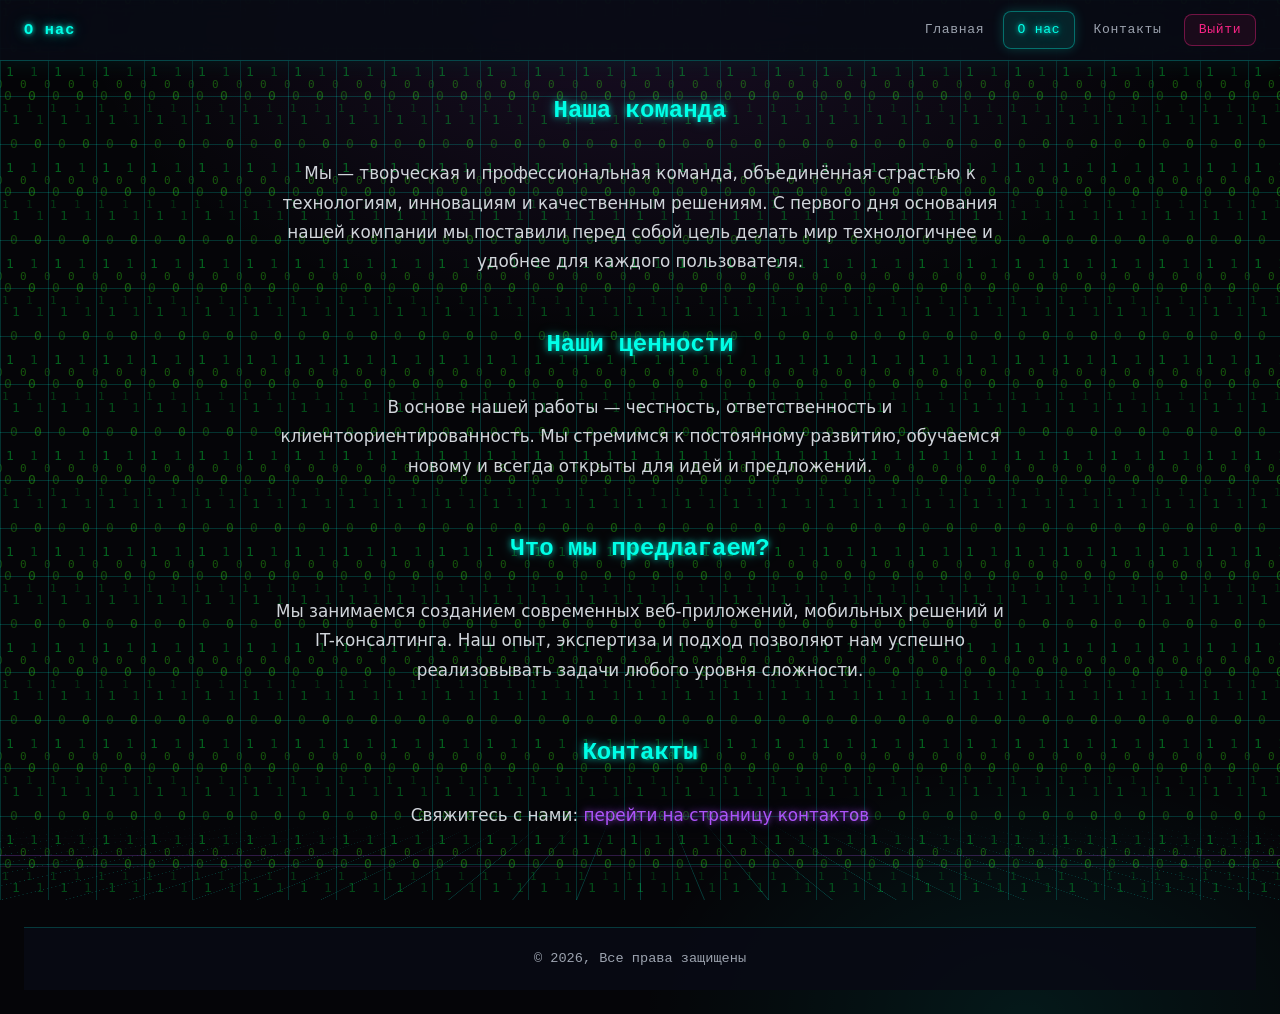
==== about.html @ e3a0846b "Initial commit" ====
<!DOCTYPE html>
<html lang="ru">
<head>
  <meta charset="UTF-8">
  <meta name="viewport" content="width=device-width, initial-scale=1.0">
  <meta name="color-scheme" content="dark">
  <title>О нас</title>
  <link rel="stylesheet" href="css/style.css">
</head>
<body class="page-about">
  <div class="cyber-grid" aria-hidden="true"></div>
  <div class="matrix-rain" aria-hidden="true"></div>
  <header class="site-header">
    <span class="site-header__title">О нас</span>
    <nav class="site-nav" aria-label="Основная навигация">
      <a href="index.html" class="site-nav__link">Главная</a>
      <a href="about.html" class="site-nav__link site-nav__link--active">О нас</a>
      <a href="contact.html" class="site-nav__link">Контакты</a>
      <button type="button" class="site-nav__logout" id="logoutBtn">Выйти</button>
    </nav>
  </header>
  <main class="page-container">
    <h2>Наша команда</h2>
    <p>
      Мы — творческая и профессиональная команда, объединённая страстью к технологиям, инновациям и качественным решениям. С первого дня основания нашей компании мы поставили перед собой цель делать мир технологичнее и удобнее для каждого пользователя.
    </p>
    <h2>Наши ценности</h2>
    <p>
      В основе нашей работы — честность, ответственность и клиентоориентированность. Мы стремимся к постоянному развитию, обучаемся новому и всегда открыты для идей и предложений.
    </p>
    <h2>Что мы предлагаем?</h2>
    <p>
      Мы занимаемся созданием современных веб-приложений, мобильных решений и IT-консалтинга. Наш опыт, экспертиза и подход позволяют нам успешно реализовывать задачи любого уровня сложности.
    </p>
    <h2>Контакты</h2>
    <p>
      Свяжитесь с нами: <a href="contact.html">перейти на страницу контактов</a>
    </p>
  </main>
  <footer class="site-footer">
    &copy; 2026, Все права защищены
  </footer>
  <script src="js/api.js"></script>
  <script src="js/logout.js"></script>
</body>
</html>
---- css/style.css ----
:root {
  --card-width: 420px;
  --matrix-green: #00ff41;
  --matrix-green-dim: #00cc33;
  --neon-cyan: #00ffe7;
  --neon-purple: #ad54fa;
  --neon-pink: #f72485;
  --neon-green: #36ff80;
  --bg-deep: #050508;
  --glow-cyan-sm: 0 0 6px rgba(0, 255, 231, 0.7), 0 0 14px rgba(0, 255, 231, 0.35);
  --glow-cyan-md: 0 0 8px rgba(0, 255, 231, 0.8), 0 0 20px rgba(0, 255, 231, 0.45), 0 0 40px rgba(0, 255, 231, 0.2);
  --glow-purple-sm: 0 0 6px rgba(173, 84, 250, 0.7), 0 0 14px rgba(173, 84, 250, 0.35);
  --glow-purple-md: 0 0 8px rgba(173, 84, 250, 0.8), 0 0 22px rgba(173, 84, 250, 0.45), 0 0 44px rgba(173, 84, 250, 0.2);
  --glow-card: 0 0 8px rgba(0, 255, 231, 0.35), 0 0 24px rgba(0, 255, 231, 0.2), 0 0 48px rgba(173, 84, 250, 0.15), inset 0 0 32px rgba(0, 255, 231, 0.04);
  --text-glow-cyan: 0 0 4px rgba(0, 255, 231, 0.9), 0 0 12px rgba(0, 255, 231, 0.6), 0 0 28px rgba(0, 255, 231, 0.3);
  --text-glow-purple: 0 0 4px rgba(173, 84, 250, 0.9), 0 0 12px rgba(173, 84, 250, 0.55), 0 0 24px rgba(173, 84, 250, 0.25);
}

*,
*::before,
*::after {
  box-sizing: border-box;
}

html {
  -webkit-text-size-adjust: 100%;
}

body {
  margin: 0;
  min-height: 100vh;
  min-height: 100dvh;
  font-family: system-ui, -apple-system, "Segoe UI", Roboto, sans-serif;
  font-size: 1rem;
  line-height: 1.6;
  color: #d1d5db;
  background:
    radial-gradient(ellipse 80% 60% at 50% 0%, rgba(173, 84, 250, 0.12) 0%, transparent 55%),
    radial-gradient(ellipse 60% 50% at 80% 100%, rgba(0, 255, 231, 0.08) 0%, transparent 50%),
    var(--bg-deep);
  display: flex;
  align-items: center;
  justify-content: center;
  padding: 1.5rem;
  position: relative;
  overflow-x: hidden;
}

/* Cyber grid layers — above background, below matrix rain */
.cyber-grid {
  position: fixed;
  inset: 0;
  z-index: 2;
  pointer-events: none;
  overflow: hidden;
}

/* Full-screen flat grid with pulse */
.cyber-grid::before {
  content: "";
  position: absolute;
  inset: 0;
  background-image:
    linear-gradient(rgba(0, 255, 231, 0.18) 1px, transparent 1px),
    linear-gradient(90deg, rgba(0, 255, 231, 0.18) 1px, transparent 1px);
  background-size: 48px 48px;
  animation: cyber-grid-pulse 4s ease-in-out infinite alternate;
}

/* Perspective horizon grid with scroll */
.cyber-grid::after {
  content: "";
  position: absolute;
  left: -50%;
  width: 200%;
  bottom: 0;
  height: 58%;
  background-image:
    linear-gradient(rgba(173, 84, 250, 0.35) 1px, transparent 1px),
    linear-gradient(90deg, rgba(0, 255, 231, 0.28) 1px, transparent 1px);
  background-size: 64px 64px;
  transform: perspective(480px) rotateX(72deg);
  transform-origin: center bottom;
  animation: cyber-grid-scroll 3.5s linear infinite;
  opacity: 0.75;
  mask-image: linear-gradient(to top, black 0%, black 35%, transparent 90%);
  -webkit-mask-image: linear-gradient(to top, black 0%, black 35%, transparent 90%);
}

@keyframes cyber-grid-scroll {
  from { background-position: 0 0, 0 0; }
  to { background-position: 0 64px, 0 64px; }
}

@keyframes cyber-grid-pulse {
  from { opacity: 0.35; }
  to { opacity: 0.85; }
}

@keyframes neon-pulse {
  0%, 100% {
    box-shadow:
      0 0 8px rgba(0, 255, 231, 0.35),
      0 0 24px rgba(0, 255, 231, 0.18),
      0 0 48px rgba(173, 84, 250, 0.12);
    border-color: rgba(0, 255, 231, 0.35);
  }
  50% {
    box-shadow:
      0 0 16px rgba(0, 255, 231, 0.75),
      0 0 40px rgba(0, 255, 231, 0.45),
      0 0 80px rgba(173, 84, 250, 0.35),
      0 0 120px rgba(0, 255, 231, 0.15);
    border-color: rgba(0, 255, 231, 0.75);
  }
}

@keyframes card-outer-glow {
  0%, 100% {
    opacity: 0.4;
    transform: scale(1);
    box-shadow:
      0 0 20px rgba(0, 255, 231, 0.35),
      0 0 50px rgba(173, 84, 250, 0.2);
  }
  50% {
    opacity: 1;
    transform: scale(1.02);
    box-shadow:
      0 0 35px rgba(0, 255, 231, 0.7),
      0 0 70px rgba(173, 84, 250, 0.45),
      0 0 100px rgba(0, 255, 231, 0.2);
  }
}

.matrix-rain {
  position: fixed;
  inset: 0;
  z-index: 1;
  pointer-events: none;
  overflow: hidden;
  background: transparent;
}

.matrix-rain::before,
.matrix-rain::after {
  content: "";
  position: absolute;
  left: 0;
  right: 0;
  top: -100%;
  height: 200%;
  background-image: url("data:image/svg+xml,%3Csvg xmlns='http://www.w3.org/2000/svg' width='48' height='96' viewBox='0 0 48 96'%3E%3Ctext x='6' y='16' fill='%2300ff41' font-family='Consolas,monospace' font-size='13' opacity='.95'%3E1%3C/text%3E%3Ctext x='28' y='40' fill='%2339ff14' font-family='Consolas,monospace' font-size='13' opacity='.92'%3E0%3C/text%3E%3Ctext x='12' y='64' fill='%2300ff41' font-family='Consolas,monospace' font-size='13' opacity='.75'%3E1%3C/text%3E%3Ctext x='34' y='88' fill='%2339ff14' font-family='Consolas,monospace' font-size='13' opacity='.88'%3E0%3C/text%3E%3Ctext x='20' y='28' fill='%2339ff14' font-family='Consolas,monospace' font-size='11' opacity='.85'%3E0%3C/text%3E%3Ctext x='2' y='52' fill='%2300ff41' font-family='Consolas,monospace' font-size='11' opacity='.55'%3E1%3C/text%3E%3C/svg%3E");
  background-size: 48px 96px;
  animation: matrix-fall 8.5s linear infinite;
  opacity: 0.38;
}

.matrix-rain::after {
  animation-duration: 12.5s;
  animation-delay: -4s;
  opacity: 0.28;
  background-position-x: 24px;
}

@keyframes matrix-fall {
  from { transform: translateY(0); }
  to { transform: translateY(50%); }
}

main {
  position: relative;
  z-index: 3;
  display: flex;
  flex-direction: column;
  align-items: center;
  width: 100%;
  max-width: var(--card-width);
  margin: 0 auto;
  padding: 0;
  background: transparent;
  box-shadow: none;
  text-align: center;
}

.hacker-card,
.aliases-card {
  width: 100%;
  max-width: var(--card-width);
}

.hacker-card {
  background: linear-gradient(145deg, rgba(35, 36, 61, 0.92) 0%, rgba(13, 13, 18, 0.95) 100%);
  border: 1px solid rgba(0, 255, 231, 0.35);
  border-radius: 1.5rem;
  padding: 2.5rem 2rem 2rem;
  text-align: center;
  position: relative;
  isolation: isolate;
  animation: neon-pulse 3.5s ease-in-out infinite;
  backdrop-filter: blur(6px);
}

.hacker-card::after {
  content: "";
  position: absolute;
  inset: -8px;
  border-radius: inherit;
  z-index: -1;
  pointer-events: none;
  animation: card-outer-glow 3.5s ease-in-out infinite;
}

.hacker-card::before {
  content: "";
  position: absolute;
  inset: -1px;
  border-radius: inherit;
  padding: 1px;
  background: linear-gradient(135deg, rgba(0, 255, 231, 0.5), rgba(173, 84, 250, 0.4), rgba(247, 36, 133, 0.3));
  mask: linear-gradient(#fff 0 0) content-box, linear-gradient(#fff 0 0);
  mask-composite: exclude;
  -webkit-mask-composite: xor;
  pointer-events: none;
  opacity: 0.7;
}

.hacker-avatar {
  width: 94px;
  height: 94px;
  border-radius: 50%;
  margin: 0 auto 1.25rem;
  background: linear-gradient(135deg, #00ffea 41%, #9574f3 88%);
  display: flex;
  align-items: center;
  justify-content: center;
  box-shadow:
    0 0 0 3px #18181b,
    0 0 16px 6px rgba(0, 255, 231, 0.55),
    0 0 32px 8px rgba(173, 84, 250, 0.35);
}

.hacker-avatar svg {
  width: 66px;
  height: 66px;
  fill: #18181b;
  filter: drop-shadow(0 0 10px #0ff) drop-shadow(0 0 10px #a259f7);
}

.hacker-nick {
  color: var(--neon-cyan);
  text-shadow: var(--text-glow-cyan);
  font-size: 2rem;
  font-family: "Fira Mono", monospace;
  font-weight: 700;
  letter-spacing: 0.05em;
  margin-bottom: 0.25em;
}

.hacker-desc {
  color: #d1d5db;
  background: rgba(10, 12, 24, 0.55);
  margin-bottom: 1.7em;
  font-size: 1.07rem;
  padding: 0.7em 1em;
  border-radius: 0.7em;
  border: 1px solid rgba(0, 255, 231, 0.15);
  box-shadow:
    inset 0 0 24px rgba(0, 255, 231, 0.06),
    0 0 12px rgba(173, 84, 250, 0.12);
  font-family: "JetBrains Mono", "Fira Mono", monospace;
}

.hacker-desc b {
  color: var(--neon-cyan);
  text-shadow: var(--glow-cyan-sm);
}

.hacker-desc code {
  font-family: ui-monospace, "Cascadia Code", "Segoe UI Mono", monospace;
  font-size: 0.9em;
  padding: 0.15em 0.4em;
  background: rgba(0, 255, 231, 0.08);
  border: 1px solid rgba(0, 255, 231, 0.25);
  border-radius: 0.25rem;
  color: var(--neon-cyan);
  text-shadow: var(--glow-cyan-sm);
  box-shadow: 0 0 8px rgba(0, 255, 231, 0.15);
}

.hack-btn {
  text-transform: uppercase;
  font-family: "JetBrains Mono", "Fira Mono", monospace;
  font-size: 1rem;
  letter-spacing: 0.08em;
  padding: 0.85em 2.2em;
  background: linear-gradient(90deg, #00ffe7 0%, #ad54fa 80%);
  color: #14172b;
  border: 1px solid rgba(0, 255, 231, 0.5);
  border-radius: 1.5em;
  font-weight: 700;
  box-shadow:
    0 0 12px rgba(0, 255, 231, 0.55),
    0 0 24px rgba(173, 84, 250, 0.35),
    inset 0 0 12px rgba(255, 255, 255, 0.15);
  cursor: pointer;
  transition: transform 0.1s cubic-bezier(0.5, 1.7, 0.4, 1), box-shadow 0.22s;
  outline: none;
  text-shadow: 0 0 4px rgba(255, 255, 255, 0.4);
}

.hack-btn:hover {
  box-shadow:
    0 0 18px rgba(0, 255, 231, 0.7),
    0 0 36px rgba(173, 84, 250, 0.45),
    inset 0 0 16px rgba(255, 255, 255, 0.2);
}

.hack-btn:active {
  transform: scale(0.96);
  box-shadow:
    0 0 24px rgba(0, 255, 231, 0.85),
    0 0 40px rgba(173, 84, 250, 0.5);
}

.hack-btn.hacked {
  background: linear-gradient(90deg, #36ff80 0%, #00c264 80%);
  color: #fff;
  border-color: rgba(54, 255, 128, 0.6);
  box-shadow:
    0 0 14px rgba(54, 255, 128, 0.55),
    0 0 28px rgba(0, 194, 100, 0.35);
  text-shadow: 0 0 8px rgba(255, 255, 255, 0.5);
}

#aliases-list {
  width: 100%;
  max-width: var(--card-width);
  margin-top: 2em;
  opacity: 0;
  transition: opacity 0.7s cubic-bezier(0.39, 0.58, 0.57, 1);
  pointer-events: none;
  will-change: opacity;
}

.aliases-card {
  background: rgba(22, 24, 40, 0.9);
  border: 1px solid rgba(173, 84, 250, 0.35);
  border-radius: 1em;
  padding: 1.5em 1.4em;
  box-shadow:
    var(--glow-purple-sm),
    inset 0 0 24px rgba(173, 84, 250, 0.06);
  backdrop-filter: blur(6px);
}

.aliases-card__title {
  font-weight: 700;
  color: var(--neon-cyan);
  font-size: 1.13em;
  margin-bottom: 0.65em;
  letter-spacing: 0.06em;
  text-align: center;
  text-shadow: var(--text-glow-cyan);
}

.aliases-card__list {
  margin: 0;
  padding: 0;
  list-style: none;
}

.aliases-card__item {
  color: var(--neon-purple);
  background: rgba(10, 12, 24, 0.7);
  margin: 0 0 0.6em;
  padding: 0.55em 1.2em;
  border-radius: 0.8em;
  border: 1px solid rgba(173, 84, 250, 0.25);
  font-family: "JetBrains Mono", "Fira Mono", "Consolas", monospace;
  font-size: 1em;
  box-shadow: 0 0 10px rgba(173, 84, 250, 0.15);
  text-shadow: var(--glow-purple-sm);
  letter-spacing: 0.04em;
}

.aliases-card__item:last-child {
  margin-bottom: 0;
}

@keyframes fade-in-up {
  from {
    opacity: 0;
    transform: translateY(1.25rem);
  }
  to {
    opacity: 1;
    transform: translateY(0);
  }
}

.news-feed {
  width: 100%;
  max-width: var(--card-width);
  margin-top: 2rem;
  text-align: left;
}

.news-feed__title {
  margin: 0 0 1rem;
  font-family: "Fira Mono", "JetBrains Mono", monospace;
  font-size: 1.05rem;
  font-weight: 700;
  letter-spacing: 0.12em;
  text-transform: uppercase;
  text-align: center;
  color: var(--neon-cyan);
  text-shadow: var(--text-glow-cyan);
}

.news-feed__status {
  margin: 0;
  padding: 0.85rem 1rem;
  text-align: center;
  font-family: "JetBrains Mono", "Fira Mono", monospace;
  font-size: 0.9rem;
  color: #9ca3af;
  background: rgba(10, 12, 24, 0.7);
  border: 1px solid rgba(0, 255, 231, 0.18);
  border-radius: 0.8rem;
}

.news-feed--error .news-feed__status {
  color: #f87171;
  border-color: rgba(247, 36, 133, 0.35);
}

.news-feed:not(.news-feed--loading):not(.news-feed--error) .news-feed__status {
  display: none;
}

.news-feed__list {
  display: flex;
  flex-direction: column;
  gap: 0.85rem;
  margin: 0;
  padding: 0;
}

.news-card {
  display: flex;
  flex-direction: column;
  gap: 0.65rem;
  padding: 1.1rem 1.15rem 1rem;
  background: linear-gradient(145deg, rgba(35, 36, 61, 0.92) 0%, rgba(13, 13, 18, 0.95) 100%);
  border: 1px solid rgba(0, 255, 231, 0.28);
  border-radius: 1rem;
  box-shadow:
    var(--glow-cyan-sm),
    inset 0 0 24px rgba(0, 255, 231, 0.04);
  backdrop-filter: blur(6px);
  opacity: 0;
  animation: fade-in-up 0.55s ease-out both;
  animation-delay: var(--news-card-delay, 0ms);
  transition: border-color 0.2s ease, box-shadow 0.2s ease, transform 0.2s ease;
}

.news-card:hover {
  border-color: rgba(173, 84, 250, 0.55);
  box-shadow:
    var(--glow-purple-sm),
    0 0 20px rgba(0, 255, 231, 0.18);
  transform: translateY(-2px);
}

.news-card__title {
  margin: 0;
  font-family: "JetBrains Mono", "Fira Mono", monospace;
  font-size: 0.98rem;
  font-weight: 600;
  line-height: 1.45;
  color: #e5e7eb;
  text-shadow: 0 0 8px rgba(0, 255, 231, 0.2);
}

.news-card__link {
  align-self: flex-start;
  font-family: "JetBrains Mono", "Fira Mono", monospace;
  font-size: 0.82rem;
  letter-spacing: 0.04em;
  color: var(--neon-purple);
  text-decoration: none;
  text-shadow: var(--glow-purple-sm);
  border-bottom: 1px solid rgba(173, 84, 250, 0.45);
  transition: color 0.15s ease, border-color 0.15s ease;
}

.news-card__link:hover {
  color: var(--neon-cyan);
  border-bottom-color: rgba(0, 255, 231, 0.6);
  text-shadow: var(--text-glow-cyan);
}

:focus-visible {
  outline: 2px solid #00ff41;
  outline-offset: 2px;
}

/* Site header & navigation */
.site-header {
  position: fixed;
  top: 0;
  left: 0;
  right: 0;
  z-index: 10;
  display: flex;
  align-items: center;
  justify-content: space-between;
  gap: 1rem;
  padding: 0.7rem 1.5rem;
  background: rgba(8, 10, 20, 0.9);
  border-bottom: 1px solid rgba(0, 255, 231, 0.25);
  box-shadow: 0 0 20px rgba(0, 255, 231, 0.1), 0 4px 24px rgba(0, 0, 0, 0.4);
  backdrop-filter: blur(12px);
  font-family: "JetBrains Mono", "Fira Mono", monospace;
}

.site-header__title {
  color: var(--neon-cyan);
  font-size: 0.95rem;
  font-weight: 700;
  letter-spacing: 0.08em;
  text-shadow: var(--text-glow-cyan);
  white-space: nowrap;
}

.site-header__brand {
  display: flex;
  align-items: center;
  gap: 0.75rem;
  min-width: 0;
}

.site-header__user {
  color: var(--neon-purple);
  font-size: 0.95rem;
  font-weight: 700;
  letter-spacing: 0.08em;
  text-shadow: var(--glow-purple-sm);
  white-space: nowrap;
  overflow: hidden;
  text-overflow: ellipsis;
  max-width: 12rem;
  padding: 0.2rem 0.55rem;
  border: 1px solid rgba(173, 84, 250, 0.35);
  border-radius: 999px;
  background: rgba(173, 84, 250, 0.08);
}

.site-header__user::before {
  content: "@";
  color: inherit;
  font: inherit;
  margin-right: 0.1rem;
}

.site-nav {
  display: flex;
  align-items: center;
  gap: 0.25rem;
  flex-wrap: wrap;
}

.site-nav__link {
  color: #9ca3af;
  text-decoration: none;
  padding: 0.45rem 0.85rem;
  border-radius: 0.5rem;
  border: 1px solid transparent;
  font-size: 0.82rem;
  letter-spacing: 0.05em;
  transition: color 0.2s ease, background 0.2s ease, border-color 0.2s ease, box-shadow 0.2s ease;
}

.site-nav__link:hover {
  color: var(--neon-cyan);
  text-shadow: var(--glow-cyan-sm);
}

.site-nav__link--active {
  color: var(--neon-cyan);
  background: rgba(0, 255, 231, 0.1);
  border-color: rgba(0, 255, 231, 0.35);
  text-shadow: var(--text-glow-cyan);
  box-shadow: 0 0 12px rgba(0, 255, 231, 0.2);
}

.site-nav__logout {
  margin-left: 0.25rem;
  padding: 0.45rem 0.85rem;
  border-radius: 0.5rem;
  border: 1px solid rgba(247, 36, 133, 0.4);
  background: rgba(247, 36, 133, 0.08);
  color: var(--neon-pink);
  font-family: inherit;
  font-size: 0.82rem;
  letter-spacing: 0.05em;
  cursor: pointer;
  transition: color 0.2s ease, background 0.2s ease, border-color 0.2s ease, box-shadow 0.2s ease;
}

.site-nav__logout:hover {
  color: #fff;
  background: rgba(247, 36, 133, 0.2);
  border-color: rgba(247, 36, 133, 0.65);
  box-shadow: 0 0 12px rgba(247, 36, 133, 0.35);
}

.site-nav__logout:disabled {
  opacity: 0.6;
  cursor: wait;
}

/* About & content pages */
body.page-about,
body.page-contact,
body.page-login {
  display: block;
  padding-top: 3.75rem;
}

.page-login__main {
  position: relative;
  z-index: 3;
  display: flex;
  align-items: center;
  justify-content: center;
  min-height: calc(100vh - 3.75rem);
  min-height: calc(100dvh - 3.75rem);
  padding: 2rem 1.5rem 3rem;
}

.login-form {
  width: 100%;
  max-width: var(--card-width);
  background: linear-gradient(145deg, rgba(35, 36, 61, 0.92) 0%, rgba(13, 13, 18, 0.95) 100%);
  border: 1px solid rgba(0, 255, 231, 0.35);
  border-radius: 1.5rem;
  padding: 2.25rem 2rem 2rem;
  text-align: center;
  position: relative;
  isolation: isolate;
  animation: neon-pulse 3.5s ease-in-out infinite;
  backdrop-filter: blur(6px);
  box-shadow: var(--glow-card);
}

.login-form::before {
  content: "";
  position: absolute;
  inset: -1px;
  border-radius: inherit;
  padding: 1px;
  background: linear-gradient(135deg, rgba(0, 255, 231, 0.5), rgba(173, 84, 250, 0.4), rgba(247, 36, 133, 0.3));
  mask: linear-gradient(#fff 0 0) content-box, linear-gradient(#fff 0 0);
  mask-composite: exclude;
  -webkit-mask-composite: xor;
  pointer-events: none;
  opacity: 0.7;
}

.login-form__title {
  margin: 0 0 0.5rem;
  color: var(--neon-cyan);
  font-family: "JetBrains Mono", "Fira Mono", monospace;
  font-size: 1.65rem;
  font-weight: 700;
  letter-spacing: 0.06em;
  text-shadow: var(--text-glow-cyan);
  text-transform: uppercase;
}

.login-form__hint {
  margin: 0 0 1.25rem;
  color: #9ca3af;
  font-size: 0.92rem;
  line-height: 1.5;
}

.login-form__tabs {
  display: flex;
  gap: 0.5rem;
  margin-bottom: 1rem;
}

.login-form__tab {
  flex: 1;
  padding: 0.55rem 0.75rem;
  border-radius: 0.55rem;
  border: 1px solid rgba(0, 255, 231, 0.25);
  background: rgba(10, 12, 24, 0.65);
  color: #9ca3af;
  font-family: "JetBrains Mono", "Fira Mono", monospace;
  font-size: 0.8rem;
  letter-spacing: 0.06em;
  text-transform: uppercase;
  cursor: pointer;
  transition: color 0.2s ease, border-color 0.2s ease, box-shadow 0.2s ease;
}

.login-form__tab:hover {
  color: var(--neon-cyan);
}

.login-form__tab--active {
  color: var(--neon-cyan);
  border-color: rgba(0, 255, 231, 0.55);
  box-shadow: var(--glow-cyan-sm);
  text-shadow: var(--glow-cyan-sm);
}

.login-form__body--hidden {
  display: none;
}

.login-form__body {
  display: flex;
  flex-direction: column;
  gap: 1.1rem;
  text-align: left;
}

.login-form__field {
  display: flex;
  flex-direction: column;
  gap: 0.45rem;
}

.login-form__label {
  color: var(--neon-purple);
  font-family: "JetBrains Mono", "Fira Mono", monospace;
  font-size: 0.78rem;
  letter-spacing: 0.08em;
  text-transform: uppercase;
  text-shadow: var(--glow-purple-sm);
}

.login-form__input {
  width: 100%;
  padding: 0.75rem 0.9rem;
  border: 1px solid rgba(0, 255, 231, 0.3);
  border-radius: 0.65rem;
  background: rgba(10, 12, 24, 0.75);
  color: #e5e7eb;
  font-family: "JetBrains Mono", "Fira Mono", monospace;
  font-size: 0.95rem;
  outline: none;
  transition: border-color 0.2s ease, box-shadow 0.2s ease;
}

.login-form__input::placeholder {
  color: #6b7280;
}

.login-form__input:focus {
  border-color: rgba(0, 255, 231, 0.65);
  box-shadow: 0 0 0 2px rgba(0, 255, 231, 0.15), var(--glow-cyan-sm);
}

.login-form__error {
  margin: 0;
  color: var(--neon-pink);
  font-family: "JetBrains Mono", "Fira Mono", monospace;
  font-size: 0.88rem;
  text-align: center;
  text-shadow: 0 0 8px rgba(247, 36, 133, 0.65);
}

.login-form__submit {
  width: 100%;
  margin-top: 0.35rem;
}

.login-form__submit:disabled {
  opacity: 0.65;
  cursor: wait;
}

.page-container {
  position: relative;
  z-index: 3;
  max-width: 800px;
  width: 100%;
  margin: 0 auto;
  padding: 2rem 1.5rem 3rem;
}

.page-container h2 {
  color: var(--neon-cyan);
  font-family: "JetBrains Mono", "Fira Mono", monospace;
  font-size: 1.5rem;
  margin-top: 2rem;
  margin-bottom: 0.75rem;
  text-shadow: var(--glow-cyan-sm);
}

.page-container h2:first-child {
  margin-top: 0;
}

.page-container p {
  font-size: 1.05rem;
  line-height: 1.75;
  color: #d1d5db;
}

.page-container a {
  color: var(--neon-purple);
  text-shadow: var(--glow-purple-sm);
  text-decoration: none;
  transition: color 0.2s ease;
}

.page-container a:hover {
  color: var(--neon-cyan);
}

.site-footer {
  position: relative;
  z-index: 3;
  margin-top: 2rem;
  padding: 1.25rem 1.5rem;
  background: rgba(8, 10, 20, 0.9);
  border-top: 1px solid rgba(0, 255, 231, 0.2);
  color: #9ca3af;
  text-align: center;
  font-size: 0.85rem;
  font-family: "JetBrains Mono", "Fira Mono", monospace;
}

.weather-widget {
  position: fixed;
  top: 3.75rem;
  right: 1.25rem;
  z-index: 10;
  display: flex;
  align-items: center;
  gap: 0.65rem;
  padding: 0.65rem 1rem;
  background: rgba(10, 12, 24, 0.88);
  border: 1px solid rgba(0, 255, 231, 0.4);
  border-radius: 1rem;
  box-shadow: var(--glow-cyan-md);
  backdrop-filter: blur(10px);
  font-family: "JetBrains Mono", "Fira Mono", monospace;
  pointer-events: auto;
  cursor: default;
  user-select: none;
}

.weather-widget::after {
  content: attr(data-tooltip);
  position: absolute;
  top: calc(100% + 0.55rem);
  right: 0;
  width: max-content;
  max-width: 14rem;
  padding: 0.45rem 0.7rem;
  background: rgba(24, 24, 27, 0.95);
  border: 1px solid rgba(0, 255, 231, 0.4);
  border-radius: 0.5rem;
  color: #00ffe7;
  font-size: 0.7rem;
  font-weight: 400;
  line-height: 1.35;
  letter-spacing: 0.02em;
  text-transform: none;
  text-shadow: 0 0 8px rgba(0, 255, 231, 0.5);
  box-shadow: 0 4px 14px rgba(0, 0, 0, 0.45), 0 0 10px rgba(0, 255, 231, 0.15);
  opacity: 0;
  visibility: hidden;
  transform: translateY(-4px);
  transition: opacity 0.2s ease, transform 0.2s ease, visibility 0.2s ease;
  pointer-events: none;
}

.weather-widget:hover::after,
.weather-widget:focus-visible::after {
  opacity: 1;
  visibility: visible;
  transform: translateY(0);
}

.weather-widget__icon {
  font-size: 1.35rem;
  line-height: 1;
  filter: drop-shadow(0 0 6px rgba(0, 255, 231, 0.6));
}

.weather-widget__info {
  display: flex;
  flex-direction: column;
  align-items: flex-start;
  gap: 0.1rem;
}

.weather-widget__temp {
  color: var(--neon-cyan);
  font-size: 1.25rem;
  font-weight: 700;
  text-shadow: var(--text-glow-cyan);
  line-height: 1.2;
}

.weather-widget__city {
  color: #9ca3af;
  font-size: 0.7rem;
  letter-spacing: 0.06em;
  text-transform: uppercase;
}

.weather-widget--loading .weather-widget__temp {
  color: #6b7280;
  text-shadow: none;
}

.weather-widget--error .weather-widget__temp {
  color: #f87171;
  font-size: 0.85rem;
  text-shadow: none;
}

@media (max-width: 500px) {
  :root {
    --card-width: min(96vw, 420px);
  }

  body {
    padding: 1rem;
  }

  .site-header {
    padding: 0.55rem 0.75rem;
    flex-wrap: wrap;
  }

  .site-header__title {
    font-size: 0.8rem;
  }

  .site-nav__link {
    padding: 0.35rem 0.6rem;
    font-size: 0.75rem;
  }

  .weather-widget {
    top: 3.75rem;
    right: 0.75rem;
    padding: 0.5rem 0.75rem;
  }

  .weather-widget__temp {
    font-size: 1.1rem;
  }
}

/* Chat widget */
.chat-widget {
  position: fixed;
  bottom: 1.25rem;
  right: 1.25rem;
  z-index: 10;
  font-family: "JetBrains Mono", "Fira Mono", monospace;
}

.chat-toggle {
  width: 3.25rem;
  height: 3.25rem;
  border-radius: 50%;
  border: 1px solid rgba(0, 255, 231, 0.45);
  background: linear-gradient(135deg, #23243d 0%, #18181b 100%);
  color: #00ffe7;
  cursor: pointer;
  display: flex;
  align-items: center;
  justify-content: center;
  box-shadow: 0 0 16px rgba(0, 255, 231, 0.35), 0 4px 20px rgba(0, 0, 0, 0.5);
  transition: transform 0.15s ease, box-shadow 0.2s ease, opacity 0.2s ease, visibility 0.2s ease;
}

.chat-toggle:hover {
  box-shadow: 0 0 22px rgba(0, 255, 231, 0.55), 0 4px 24px rgba(173, 84, 250, 0.3);
  transform: scale(1.05);
}

.chat-toggle:active {
  transform: scale(0.96);
}

.chat-toggle--hidden {
  opacity: 0;
  visibility: hidden;
  pointer-events: none;
}

.chat-panel {
  position: absolute;
  bottom: 0;
  right: 0;
  width: 320px;
  max-height: 420px;
  display: flex;
  flex-direction: column;
  background: rgba(8, 10, 20, 0.94);
  border: 1px solid rgba(0, 255, 231, 0.4);
  border-radius: 1rem;
  box-shadow: var(--glow-cyan-md), 0 8px 32px rgba(0, 0, 0, 0.6);
  backdrop-filter: blur(14px);
  opacity: 0;
  visibility: hidden;
  transform: translateY(12px) scale(0.96);
  transform-origin: bottom right;
  transition: opacity 0.25s ease, transform 0.25s ease, visibility 0.25s ease;
  pointer-events: none;
}

.chat-panel--open {
  opacity: 1;
  visibility: visible;
  transform: translateY(0) scale(1);
  pointer-events: auto;
}

.chat-panel__header {
  display: flex;
  align-items: center;
  gap: 0.5rem;
  padding: 0.75rem 1rem;
  border-bottom: 1px solid rgba(0, 255, 231, 0.2);
  background: rgba(35, 36, 61, 0.6);
  border-radius: 1rem 1rem 0 0;
}

.chat-panel__title {
  color: var(--neon-cyan);
  font-weight: 700;
  font-size: 0.9rem;
  text-shadow: var(--text-glow-cyan);
}

.chat-panel__status {
  color: var(--neon-green);
  font-size: 0.65rem;
  letter-spacing: 0.08em;
  text-transform: uppercase;
  padding: 0.15rem 0.45rem;
  background: rgba(54, 255, 128, 0.1);
  border-radius: 0.35rem;
  border: 1px solid rgba(54, 255, 128, 0.4);
  text-shadow: 0 0 8px rgba(54, 255, 128, 0.6);
  box-shadow: 0 0 10px rgba(54, 255, 128, 0.2);
}

.chat-panel__close {
  margin-left: auto;
  width: 1.75rem;
  height: 1.75rem;
  border: none;
  border-radius: 0.4rem;
  background: transparent;
  color: #9ca3af;
  font-size: 1.25rem;
  line-height: 1;
  cursor: pointer;
  transition: color 0.15s ease, background 0.15s ease;
}

.chat-panel__close:hover {
  color: #f87171;
  background: rgba(248, 113, 113, 0.12);
}

.chat-panel__messages {
  flex: 1;
  min-height: 200px;
  max-height: 280px;
  overflow-y: auto;
  padding: 0.75rem;
  display: flex;
  flex-direction: column;
  gap: 0.5rem;
}

.chat-panel__messages::-webkit-scrollbar {
  width: 4px;
}

.chat-panel__messages::-webkit-scrollbar-thumb {
  background: rgba(0, 255, 231, 0.3);
  border-radius: 2px;
}

.chat-message {
  max-width: 88%;
  padding: 0.5rem 0.75rem;
  border-radius: 0.75rem;
  font-size: 0.8rem;
  line-height: 1.45;
  word-wrap: break-word;
  transform-origin: bottom;
}

.chat-message--user {
  align-self: flex-end;
  margin-left: auto;
  background: rgba(54, 255, 128, 0.22);
  border: 1px solid rgba(54, 255, 128, 0.5);
  color: #ecfdf5;
  border-bottom-right-radius: 0.2rem;
}

.chat-message--bot {
  align-self: flex-start;
  margin-right: auto;
  background: rgba(148, 163, 184, 0.22);
  border: 1px solid rgba(148, 163, 184, 0.4);
  color: #e5e7eb;
  border-bottom-left-radius: 0.2rem;
}

.chat-message--appear {
  animation: chat-message-bounce 0.45s ease-out;
}

@keyframes chat-message-bounce {
  0% {
    opacity: 0;
    transform: translateY(10px) scale(0.94);
  }
  58% {
    opacity: 1;
    transform: translateY(-4px) scale(1.03);
  }
  100% {
    opacity: 1;
    transform: translateY(0) scale(1);
  }
}

.chat-message--typing::after {
  content: '▋';
  color: var(--neon-cyan);
  text-shadow: var(--glow-cyan-sm);
  animation: chat-cursor-blink 0.6s step-end infinite;
}

@keyframes chat-cursor-blink {
  50% { opacity: 0; }
}

.chat-panel__form {
  display: flex;
  gap: 0.5rem;
  padding: 0.75rem;
  border-top: 1px solid rgba(0, 255, 231, 0.15);
}

.chat-panel__input {
  flex: 1;
  padding: 0.55rem 0.75rem;
  border: 1px solid rgba(0, 255, 231, 0.25);
  border-radius: 0.6rem;
  background: rgba(35, 36, 61, 0.5);
  color: #d1d5db;
  font-family: inherit;
  font-size: 0.8rem;
  outline: none;
  transition: border-color 0.2s ease, box-shadow 0.2s ease;
}

.chat-panel__input::placeholder {
  color: #6b7280;
}

.chat-panel__input:focus {
  border-color: rgba(0, 255, 231, 0.55);
  box-shadow: 0 0 8px rgba(0, 255, 231, 0.2);
}

.chat-panel__send {
  width: 2.25rem;
  height: 2.25rem;
  border: none;
  border-radius: 0.6rem;
  background: linear-gradient(135deg, #00ffe7 0%, #ad54fa 100%);
  color: #14172b;
  font-size: 0.9rem;
  cursor: pointer;
  display: flex;
  align-items: center;
  justify-content: center;
  transition: transform 0.1s ease, box-shadow 0.2s ease;
  flex-shrink: 0;
}

.chat-panel__send:hover {
  box-shadow: 0 0 12px rgba(0, 255, 231, 0.4);
}

.chat-panel__send:active {
  transform: scale(0.94);
}

@media (max-width: 500px) {
  .chat-widget {
    bottom: 0.75rem;
    right: 0.75rem;
  }

  .chat-panel {
    width: calc(100vw - 1.5rem);
    max-width: 320px;
  }
}

@media (prefers-reduced-motion: reduce) {
  .cyber-grid::before,
  .cyber-grid::after,
  .matrix-rain::before,
  .matrix-rain::after,
  .hacker-card,
  .hacker-card::after {
    animation: none;
  }

  .cyber-grid::before {
    opacity: 0.5;
  }

  .hacker-card {
    box-shadow: var(--glow-card);
  }

  .chat-message--appear,
  .news-card {
    animation: none;
    opacity: 1;
    transform: none;
  }

  * {
    animation-duration: 0.01ms !important;
    transition-duration: 0.01ms !important;
  }
}
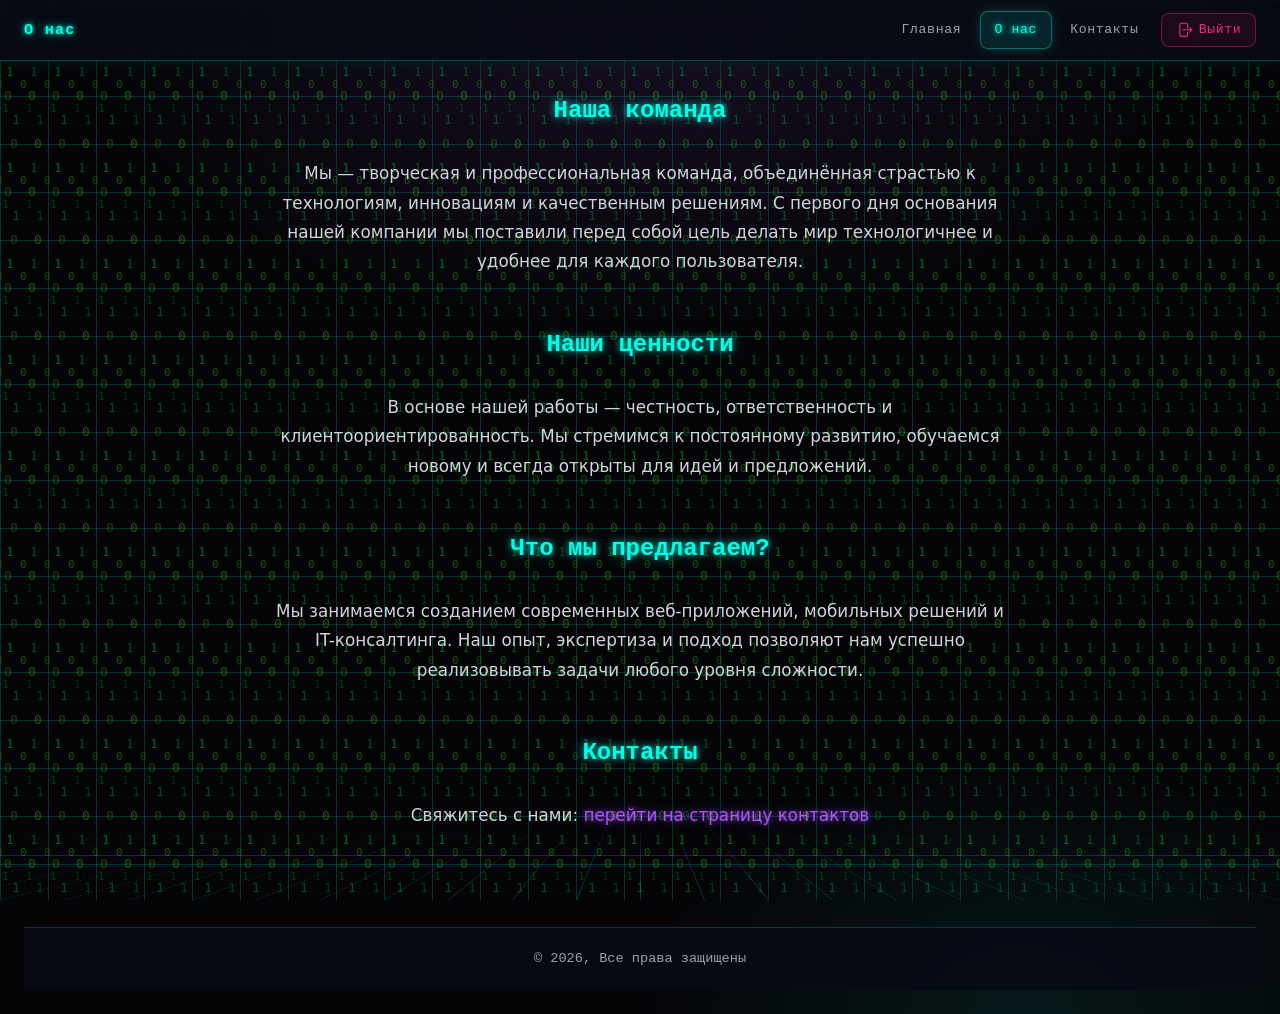
==== commit c71a11b4: "Add new feature files" ====
--- a/about.html
+++ b/about.html
@@ -5,6 +5,7 @@
   <meta name="viewport" content="width=device-width, initial-scale=1.0">
   <meta name="color-scheme" content="dark">
   <title>О нас</title>
+  <link rel="icon" href="/favicon.svg" type="image/svg+xml">
   <link rel="stylesheet" href="css/style.css">
 </head>
 <body class="page-about">
@@ -16,7 +17,12 @@
       <a href="index.html" class="site-nav__link">Главная</a>
       <a href="about.html" class="site-nav__link site-nav__link--active">О нас</a>
       <a href="contact.html" class="site-nav__link">Контакты</a>
-      <button type="button" class="site-nav__logout" id="logoutBtn">Выйти</button>
+      <button type="button" class="site-nav__logout" id="logoutBtn">
+        <svg class="site-nav__logout-icon" viewBox="0 0 24 24" fill="none" aria-hidden="true">
+          <path d="M15.75 9V5.25C15.75 4.00736 14.7426 3 13.5 3L7.5 3C6.25736 3 5.25 4.00736 5.25 5.25L5.25 18.75C5.25 19.9926 6.25736 21 7.5 21H13.5C14.7426 21 15.75 19.9926 15.75 18.75V15M18.75 15L21.75 12M21.75 12L18.75 9M21.75 12L9 12" stroke="currentColor" stroke-width="1.5" stroke-linecap="round" stroke-linejoin="round"/>
+        </svg>
+        <span class="site-nav__logout-text">Выйти</span>
+      </button>
     </nav>
   </header>
   <main class="page-container">
--- a/css/style.css
+++ b/css/style.css
@@ -14,6 +14,8 @@
   --glow-card: 0 0 8px rgba(0, 255, 231, 0.35), 0 0 24px rgba(0, 255, 231, 0.2), 0 0 48px rgba(173, 84, 250, 0.15), inset 0 0 32px rgba(0, 255, 231, 0.04);
   --text-glow-cyan: 0 0 4px rgba(0, 255, 231, 0.9), 0 0 12px rgba(0, 255, 231, 0.6), 0 0 28px rgba(0, 255, 231, 0.3);
   --text-glow-purple: 0 0 4px rgba(173, 84, 250, 0.9), 0 0 12px rgba(173, 84, 250, 0.55), 0 0 24px rgba(173, 84, 250, 0.25);
+  --matrix-fall-fast: 8.5s;
+  --matrix-fall-slow: 12.5s;
 }
 
 *,
@@ -50,7 +52,7 @@
 .cyber-grid {
   position: fixed;
   inset: 0;
-  z-index: 2;
+  z-index: 1;
   pointer-events: none;
   overflow: hidden;
 }
@@ -136,7 +138,7 @@
 .matrix-rain {
   position: fixed;
   inset: 0;
-  z-index: 1;
+  z-index: 2;
   pointer-events: none;
   overflow: hidden;
   background: transparent;
@@ -150,14 +152,14 @@
   right: 0;
   top: -100%;
   height: 200%;
-  background-image: url("data:image/svg+xml,%3Csvg xmlns='http://www.w3.org/2000/svg' width='48' height='96' viewBox='0 0 48 96'%3E%3Ctext x='6' y='16' fill='%2300ff41' font-family='Consolas,monospace' font-size='13' opacity='.95'%3E1%3C/text%3E%3Ctext x='28' y='40' fill='%2339ff14' font-family='Consolas,monospace' font-size='13' opacity='.92'%3E0%3C/text%3E%3Ctext x='12' y='64' fill='%2300ff41' font-family='Consolas,monospace' font-size='13' opacity='.75'%3E1%3C/text%3E%3Ctext x='34' y='88' fill='%2339ff14' font-family='Consolas,monospace' font-size='13' opacity='.88'%3E0%3C/text%3E%3Ctext x='20' y='28' fill='%2339ff14' font-family='Consolas,monospace' font-size='11' opacity='.85'%3E0%3C/text%3E%3Ctext x='2' y='52' fill='%2300ff41' font-family='Consolas,monospace' font-size='11' opacity='.55'%3E1%3C/text%3E%3C/svg%3E");
+  background-image: url("matrix-rain.svg");
   background-size: 48px 96px;
-  animation: matrix-fall 8.5s linear infinite;
+  animation: matrix-fall var(--matrix-fall-fast) linear infinite;
   opacity: 0.38;
 }
 
 .matrix-rain::after {
-  animation-duration: 12.5s;
+  animation-duration: var(--matrix-fall-slow);
   animation-delay: -4s;
   opacity: 0.28;
   background-position-x: 24px;
@@ -189,6 +191,17 @@
   max-width: var(--card-width);
 }
 
+@keyframes profile-rise {
+  from {
+    opacity: 0;
+    transform: translateY(2rem);
+  }
+  to {
+    opacity: 1;
+    transform: translateY(0);
+  }
+}
+
 .hacker-card {
   background: linear-gradient(145deg, rgba(35, 36, 61, 0.92) 0%, rgba(13, 13, 18, 0.95) 100%);
   border: 1px solid rgba(0, 255, 231, 0.35);
@@ -197,8 +210,8 @@
   text-align: center;
   position: relative;
   isolation: isolate;
-  animation: neon-pulse 3.5s ease-in-out infinite;
   backdrop-filter: blur(6px);
+  animation: profile-rise 1.2s ease-out both;
 }
 
 .hacker-card::after {
@@ -274,6 +287,14 @@
 .hacker-desc b {
   color: var(--neon-cyan);
   text-shadow: var(--glow-cyan-sm);
+}
+
+.hacker-desc__root {
+  color: var(--neon-purple);
+}
+
+.hacker-desc__critical {
+  color: var(--neon-pink);
 }
 
 .hacker-desc code {
@@ -606,7 +627,16 @@
   font-size: 0.82rem;
   letter-spacing: 0.05em;
   cursor: pointer;
+  display: inline-flex;
+  align-items: center;
+  gap: 0.35rem;
   transition: color 0.2s ease, background 0.2s ease, border-color 0.2s ease, box-shadow 0.2s ease;
+}
+
+.site-nav__logout-icon {
+  width: 1.1rem;
+  height: 1.1rem;
+  flex-shrink: 0;
 }
 
 .site-nav__logout:hover {
@@ -719,15 +749,16 @@
   text-shadow: var(--glow-cyan-sm);
 }
 
-.login-form__body--hidden {
-  display: none;
-}
-
 .login-form__body {
   display: flex;
   flex-direction: column;
   gap: 1.1rem;
   text-align: left;
+}
+
+.login-form__body--hidden,
+.login-form__body[hidden] {
+  display: none;
 }
 
 .login-form__field {
@@ -769,11 +800,25 @@
 
 .login-form__error {
   margin: 0;
+  min-height: 2.6rem;
+  display: flex;
+  align-items: center;
+  justify-content: center;
   color: var(--neon-pink);
   font-family: "JetBrains Mono", "Fira Mono", monospace;
   font-size: 0.88rem;
+  line-height: 1.35;
   text-align: center;
   text-shadow: 0 0 8px rgba(247, 36, 133, 0.65);
+}
+
+.login-form__error[hidden] {
+  display: none;
+}
+
+.login-form__error--rate-limit {
+  color: #fbbf24;
+  text-shadow: 0 0 8px rgba(251, 191, 36, 0.55);
 }
 
 .login-form__submit {
@@ -1203,23 +1248,46 @@
   flex-shrink: 0;
 }
 
+.chat-panel__send-icon {
+  width: 1.1rem;
+  height: 1.1rem;
+}
+
 .chat-panel__send:hover {
   box-shadow: 0 0 12px rgba(0, 255, 231, 0.4);
 }
 
 .chat-panel__send:active {
   transform: scale(0.94);
+}
+
+@media (max-width: 767px) {
+  .chat-panel.chat-panel--open {
+    position: fixed !important;
+    inset: 0 !important;
+    z-index: 50 !important;
+    width: 100% !important;
+    height: 100% !important;
+    max-height: none !important;
+    border-radius: 0 !important;
+    transform: none !important;
+  }
+
+  .chat-panel.chat-panel--open .chat-panel__header {
+    border-radius: 0 !important;
+  }
+
+  .chat-panel.chat-panel--open .chat-panel__messages {
+    flex: 1 !important;
+    min-height: 0 !important;
+    max-height: none !important;
+  }
 }
 
 @media (max-width: 500px) {
   .chat-widget {
     bottom: 0.75rem;
     right: 0.75rem;
-  }
-
-  .chat-panel {
-    width: calc(100vw - 1.5rem);
-    max-width: 320px;
   }
 }
 
